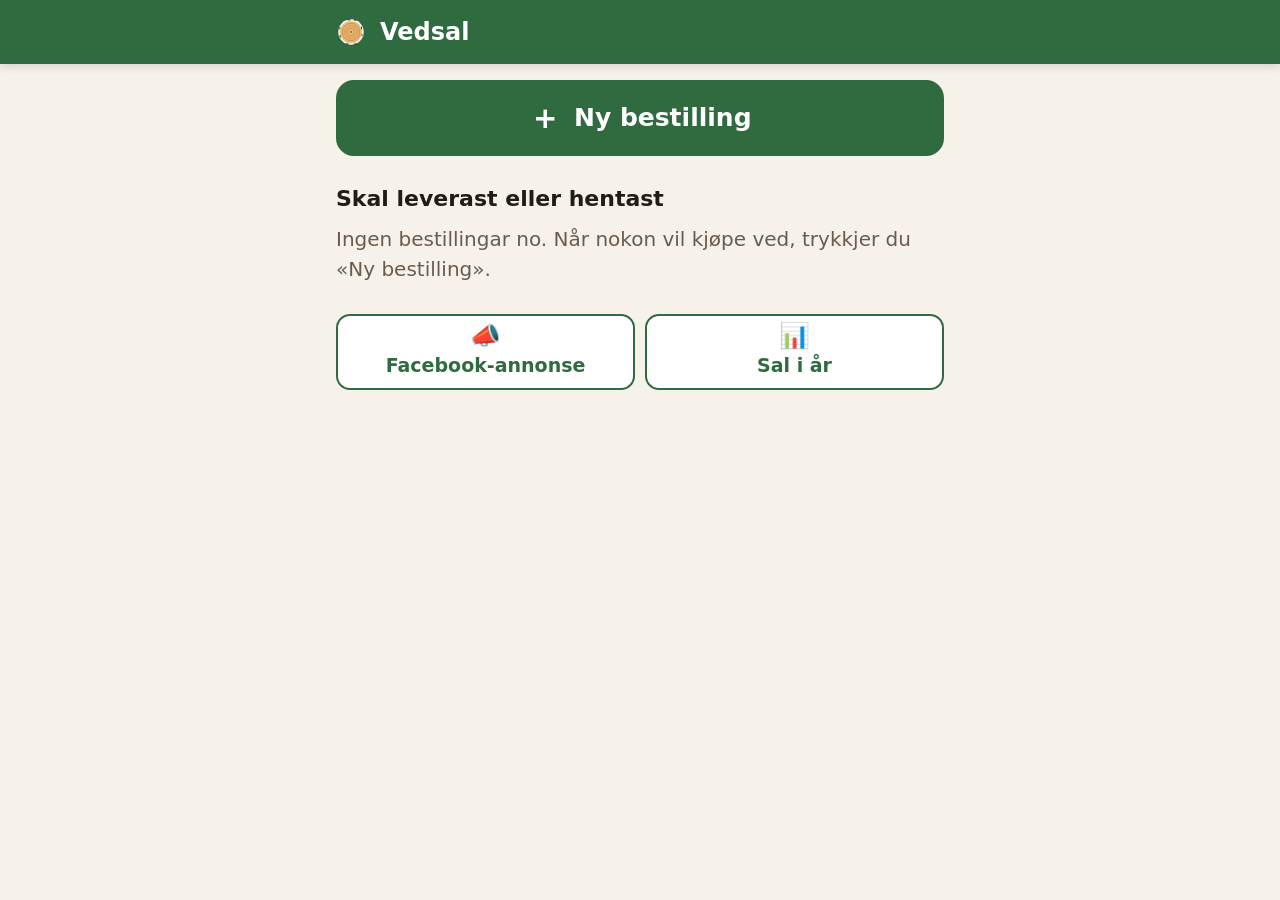
==== pappa.html @ 662dfa45 "Vedsal: bestillingsside og app for Ved frå Teigen Kundeside med priskalkulator og bestilling på SMS," ====
<!doctype html>
<html lang="nn">
<head>
<meta charset="utf-8">
<meta name="viewport" content="width=device-width, initial-scale=1, viewport-fit=cover">
<title>Vedsal</title>
<meta name="robots" content="noindex">
<meta name="theme-color" content="#2f6b3f">
<link rel="manifest" href="manifest.webmanifest">
<link rel="icon" href="ikon.svg" type="image/svg+xml">
<link rel="apple-touch-icon" href="ikon-180.png">
<link rel="stylesheet" href="stil.css">
<style>
  .app-topp { position: sticky; top: 0; z-index: 10; background: var(--gronn); color: #fff; padding-top: env(safe-area-inset-top); box-shadow: 0 2px 10px rgba(0,0,0,.15); }
  .app-topp-innhold { max-width: 640px; margin: 0 auto; display: flex; align-items: center; gap: 10px; min-height: 64px; padding: 0 12px; }
  .app-topp img { width: 38px; height: 38px; border-radius: 10px; }
  .app-tittel { font-weight: 800; font-size: 1.2em; white-space: nowrap; overflow: hidden; text-overflow: ellipsis; }
  .tilbake { background: rgba(255,255,255,.16); color: #fff; border: 0; border-radius: 12px; min-height: 48px; padding: 8px 16px; font-weight: 800; cursor: pointer; white-space: nowrap; flex: none; }
  .seksjon-tittel { margin: 30px 0 12px; font-size: 1.1em; display: flex; gap: 10px; align-items: center; }
  .antall-merke { background: var(--brun); color: #fff; border-radius: 999px; padding: 1px 11px; font-size: .85em; }
  .tom { color: var(--dempet); }
  .ordre { margin-bottom: 14px; }
  .ordre-topp { display: flex; justify-content: space-between; align-items: baseline; gap: 10px; }
  .ordre-navn { margin: 0; font-size: 1.2em; overflow-wrap: anywhere; }
  .ordre p { margin: 4px 0; overflow-wrap: anywhere; }
  .ordre-hva { font-weight: 700; }
  .ordre-notat { font-style: italic; }
  .ordre-pris { font-size: 1.15em; }
  .ordre-dato { color: var(--dempet); font-size: .85em; }
  .ordre .knapp-rad, .ordre .sporsmal { margin-top: 12px; }
  .ordre.ubetalt { border-left: 6px solid var(--gul-kant); }
  .sporsmal { display: grid; gap: 10px; }
  .sporsmal-tekst { font-weight: 800; margin: 0; font-size: 1.1em; }
  .hjem-meny { margin-top: 30px; }
  .ferdige { margin-top: 26px; }
  .ferdige summary { cursor: pointer; font-weight: 700; padding: 12px 0; min-height: 48px; }
  .ferdig-rad { display: flex; justify-content: space-between; align-items: center; gap: 10px; padding: 10px 0; border-bottom: 1px solid var(--linje); font-size: .9em; }
  .ferdig-rad a { flex: none; }
  .skjema-knapper { display: grid; gap: 12px; margin-top: 18px; }
  .slett { margin-top: 36px; }
  .tall-rute { display: grid; grid-template-columns: 1fr 1fr; gap: 10px; margin: 14px 0; }
  .tall-boks { background: var(--kort); border: 1px solid var(--linje); border-radius: 14px; padding: 14px; }
  .tall-boks.bred { grid-column: 1 / -1; }
  .tall-stort { font-size: 1.6em; font-weight: 800; line-height: 1.15; }
  .tall-navn { color: var(--dempet); font-size: .9em; }
  .aar-velger { display: grid; grid-template-columns: 64px 1fr 64px; align-items: center; gap: 8px; text-align: center; font-size: 1.3em; font-weight: 800; }
  .aar-velger .knapp { min-height: 52px; padding: 0; }
  .fremdrift { height: 16px; background: var(--linje); border-radius: 999px; overflow: hidden; margin: 8px 0; }
  .fremdrift > div { height: 100%; background: var(--gronn); }
  .maaned-tabell { width: 100%; border-collapse: collapse; }
  .maaned-tabell td, .maaned-tabell th { padding: 8px 0; border-bottom: 1px solid var(--linje); text-align: left; }
  .maaned-tabell td:last-child, .maaned-tabell th:last-child { text-align: right; }
  textarea.annonse { min-height: 380px; font-size: .9em; line-height: 1.45; }
  .stabel { display: grid; gap: 12px; }
</style>
</head>
<body class="stor">
<header class="app-topp">
  <div class="app-topp-innhold">
    <button id="tilbake" class="tilbake" type="button" hidden>‹ Tilbake</button>
    <img id="topp-ikon" src="ikon.svg" alt="">
    <span class="app-tittel" id="tittel">Vedsal</span>
  </div>
</header>
<main id="app" class="side"></main>
<noscript><p class="side">Appen treng JavaScript.</p></noscript>
<script src="config.js"></script>
<script src="felles.js"></script>
<script src="pappa.js"></script>
</body>
</html>
---- stil.css ----
/* Ved fra Teigen – felles stil for kundesida og pappa-appen */
:root {
  --bg: #f6f1e9;
  --kort: #ffffff;
  --tekst: #231c15;
  --dempet: #6a5c4d;
  --linje: #e2d8c9;
  --gronn: #2f6b3f;
  --gronn-mork: #24542f;
  --gronn-lys: #e5efe6;
  --brun: #8b4a1c;
  --brun-lys: #f3e5d6;
  --rod: #b3261e;
  --gul: #fff4d4;
  --gul-kant: #e2bb5f;
  --radius: 16px;
  --skygge: 0 1px 2px rgba(35, 28, 21, .06), 0 6px 18px rgba(35, 28, 21, .07);
  color-scheme: light dark;
}
@media (prefers-color-scheme: dark) {
  :root {
    --bg: #16130f;
    --kort: #221d17;
    --tekst: #f3ece2;
    --dempet: #b6a896;
    --linje: #3b3229;
    --gronn: #3d8150;
    --gronn-mork: #336d43;
    --gronn-lys: #1d3123;
    --brun: #d8935a;
    --brun-lys: #33251a;
    --rod: #ff8a80;
    --gul: #362d1c;
    --gul-kant: #8c7236;
  }
}

* { box-sizing: border-box; }
html { -webkit-text-size-adjust: 100%; }
body {
  margin: 0;
  background: var(--bg);
  color: var(--tekst);
  font: 18px/1.5 system-ui, -apple-system, "Segoe UI", Roboto, "Helvetica Neue", Arial, sans-serif;
}
body.stor { font-size: 20px; }
img { max-width: 100%; }
h1, h2, h3 { line-height: 1.2; margin: 0 0 .5em; }
p { margin: 0 0 .8em; }
a { color: var(--gronn); }
button, input, textarea { font: inherit; color: inherit; }
[hidden] { display: none !important; }

.side { max-width: 640px; margin: 0 auto; padding: 16px 16px 120px; }

/* ---------- Knapper ---------- */
.knapp {
  display: flex; align-items: center; justify-content: center; gap: .5em;
  width: 100%; min-height: 58px; padding: 12px 18px;
  border: 2px solid var(--gronn); border-radius: 14px;
  background: var(--kort); color: var(--gronn);
  font-weight: 700; text-decoration: none; text-align: center; cursor: pointer;
  -webkit-tap-highlight-color: transparent;
}
.knapp:active { transform: scale(.98); }
.knapp.primar { background: var(--gronn); color: #fff; }
.knapp.primar:active { background: var(--gronn-mork); }
.knapp.stor { min-height: 76px; font-size: 1.25em; border-radius: 18px; }
.knapp.fare { border-color: var(--rod); color: var(--rod); }
.knapp:disabled { opacity: .45; cursor: not-allowed; transform: none; }
.knapp-ikon { font-size: 1.3em; line-height: 1; }
.knapp-rad { display: grid; grid-template-columns: repeat(auto-fit, minmax(0, 1fr)); gap: 10px; }
.knapp-rad .knapp { min-height: 56px; padding: 8px 6px; font-size: .95em; flex-direction: column; gap: 2px; }
.lenkeknapp {
  background: none; border: 0; padding: 6px 2px; color: var(--gronn);
  font-weight: 700; text-decoration: underline; cursor: pointer;
}
:focus-visible { outline: 3px solid var(--brun); outline-offset: 2px; }

/* ---------- Kort og bokser ---------- */
.kort {
  background: var(--kort); border: 1px solid var(--linje); border-radius: var(--radius);
  box-shadow: var(--skygge); padding: 18px;
}
.hint { color: var(--dempet); font-size: .9em; }
.boks-gul { background: var(--gul); border: 1px solid var(--gul-kant); border-radius: 12px; padding: 12px 14px; }
.boks-gronn { background: var(--gronn-lys); border-radius: 12px; padding: 12px 14px; }

/* ---------- Skjema ---------- */
.steg { margin: 0 0 22px; }
.steg-tittel { display: flex; align-items: center; gap: 10px; font-size: 1.1em; }
.steg-nr {
  display: inline-grid; place-items: center; flex: none;
  width: 30px; height: 30px; border-radius: 50%;
  background: var(--brun); color: #fff; font-size: .8em; font-weight: 800;
}
.vare {
  display: flex; align-items: center; justify-content: space-between; gap: 12px;
  padding: 12px; margin-bottom: 10px; border: 2px solid var(--linje); border-radius: 14px; background: var(--kort);
}
.vare.valgt { border-color: var(--gronn); background: var(--gronn-lys); }
.vare-navn { font-weight: 700; }
.vare-detalj { color: var(--dempet); font-size: .88em; }
.teller { display: flex; align-items: center; gap: 6px; flex: none; }
.teller-knapp {
  width: 52px; height: 52px; border-radius: 50%; border: 2px solid var(--gronn);
  background: var(--kort); color: var(--gronn); font-size: 1.6em; font-weight: 700; line-height: 1; cursor: pointer;
  -webkit-tap-highlight-color: transparent;
}
.teller-knapp:active { background: var(--gronn); color: #fff; }
.teller-verdi { min-width: 2.2em; text-align: center; font-size: 1.35em; font-weight: 800; }

.valg-rad { display: grid; grid-template-columns: 1fr 1fr; gap: 10px; }
.valg {
  display: flex; flex-direction: column; align-items: center; gap: 4px;
  min-height: 84px; padding: 12px 8px; border: 2px solid var(--linje); border-radius: 14px;
  background: var(--kort); font-weight: 700; cursor: pointer; -webkit-tap-highlight-color: transparent;
}
.valg-ikon { font-size: 1.6em; line-height: 1; }
.valg[aria-pressed="true"] { border-color: var(--gronn); background: var(--gronn-lys); box-shadow: inset 0 0 0 1px var(--gronn); }

.adresse-boks { margin-top: 14px; }
.etikett { display: block; font-weight: 700; margin: 0 0 6px; }
.felt {
  width: 100%; min-height: 54px; padding: 12px 14px;
  border: 2px solid var(--linje); border-radius: 12px; background: var(--kort);
}
textarea.felt { min-height: 80px; resize: vertical; }
.felt:focus { border-color: var(--gronn); outline: none; }
.felt-kort { width: 8em; display: inline-block; }
.felt-gruppe { margin-bottom: 14px; }
.forslag { list-style: none; margin: 6px 0 0; padding: 0; border: 2px solid var(--linje); border-radius: 12px; overflow: hidden; background: var(--kort); }
.forslag li + li { border-top: 1px solid var(--linje); }
.forslag-knapp { display: block; width: 100%; text-align: left; padding: 14px; background: none; border: 0; cursor: pointer; }
.forslag-knapp:active { background: var(--gronn-lys); }
.forslag-tom { padding: 14px; color: var(--dempet); }
.avstand { margin-top: 10px; }
.avstand:empty { display: none; }
.frakt-rad { display: flex; flex-wrap: wrap; align-items: center; gap: 8px 12px; margin-top: 10px; }
.frakt-rad label { font-weight: 700; }
.laster::after { content: ""; display: inline-block; width: 1em; height: 1em; margin-left: .4em; vertical-align: -2px;
  border: 2px solid currentColor; border-right-color: transparent; border-radius: 50%; animation: spinn .8s linear infinite; }
@keyframes spinn { to { transform: rotate(360deg); } }

.oppsummering { background: var(--brun-lys); border-radius: var(--radius); padding: 14px 16px; margin-top: 6px; }
.oppsummering-tom { margin: 0; color: var(--dempet); }
.sum-tabell { width: 100%; border-collapse: collapse; }
.sum-tabell td { padding: 4px 0; vertical-align: top; }
.sum-tabell td:last-child { text-align: right; white-space: nowrap; padding-left: 12px; }
.sum-total td { border-top: 2px solid var(--brun); padding-top: 8px; font-size: 1.25em; font-weight: 800; }

/* ---------- Melding nederst («toast») ---------- */
.melding {
  position: fixed; left: 50%; bottom: 20px; z-index: 50;
  display: flex; align-items: center; gap: 14px;
  width: min(92vw, 560px); padding: 14px 16px; border-radius: 14px;
  background: #231c15; color: #fff; box-shadow: 0 8px 30px rgba(0, 0, 0, .3);
  transform: translate(-50%, 150%); transition: transform .25s ease; font-weight: 600;
}
.melding.synlig { transform: translate(-50%, 0); }
.melding span { flex: 1; }
.melding-knapp { background: #fff; color: #231c15; border: 0; border-radius: 10px; padding: 10px 14px; font-weight: 800; cursor: pointer; }
@media (prefers-color-scheme: dark) { .melding { background: #f3ece2; color: #231c15; } .melding-knapp { background: #231c15; color: #fff; } }
@media (prefers-reduced-motion: reduce) { .melding { transition: none; } .laster::after { animation: none; } }
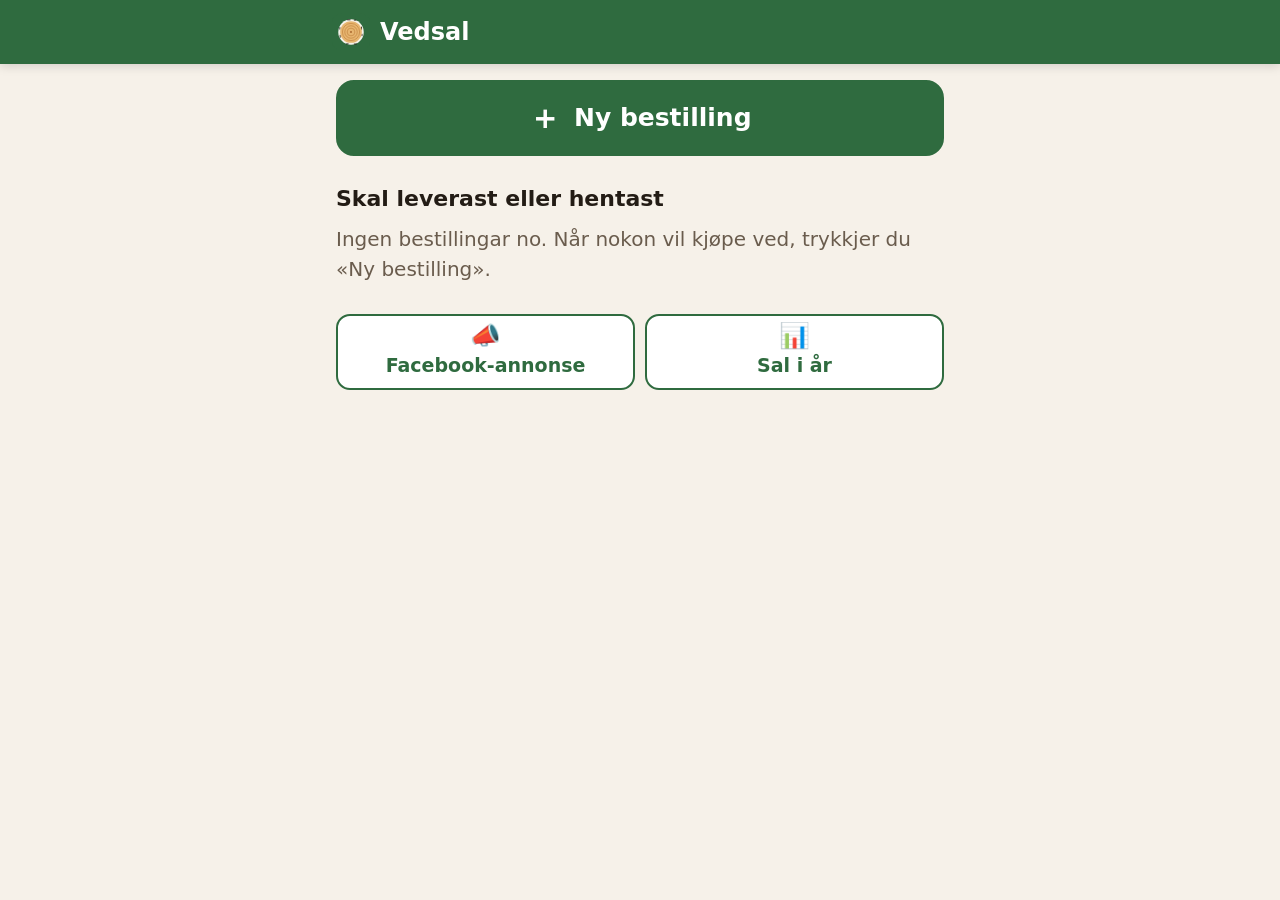
==== commit c701cf34: "Opphavsrett: LICENSE, merking i kode, app og dokument Co-Authored-By: Claude Opus 5.5 <noreply@anthr" ====
--- a/pappa.html
+++ b/pappa.html
@@ -1,4 +1,5 @@
 <!doctype html>
+<!-- © 2026 Benjamin Teigen. Alle rettigheter forbeholdt – se LICENSE. -->
 <html lang="nn">
 <head>
 <meta charset="utf-8">
--- a/stil.css
+++ b/stil.css
@@ -1,3 +1,4 @@
+/* © 2026 Benjamin Teigen. Alle rettigheter forbeholdt – se LICENSE. */
 /* Ved fra Teigen – felles stil for kundesida og pappa-appen */
 :root {
   --bg: #f6f1e9;
@@ -24,8 +25,8 @@
     --tekst: #f3ece2;
     --dempet: #b6a896;
     --linje: #3b3229;
-    --gronn: #3d8150;
-    --gronn-mork: #336d43;
+    --gronn: #4a9660;
+    --gronn-mork: #3d8150;
     --gronn-lys: #1d3123;
     --brun: #d8935a;
     --brun-lys: #33251a;
@@ -162,3 +163,21 @@
 .melding-knapp { background: #fff; color: #231c15; border: 0; border-radius: 10px; padding: 10px 14px; font-weight: 800; cursor: pointer; }
 @media (prefers-color-scheme: dark) { .melding { background: #f3ece2; color: #231c15; } .melding-knapp { background: #231c15; color: #fff; } }
 @media (prefers-reduced-motion: reduce) { .melding { transition: none; } .laster::after { animation: none; } }
+
+/* ---------- Utselt, kundeforslag og avtalt pris ---------- */
+.vare.utselt { opacity: .55; }
+.vare.utselt .vare-detalj { color: var(--rod); font-weight: 700; }
+.kunde-forslag { margin-top: 8px; display: grid; gap: 6px; }
+.kunde-knapp { border: 2px solid var(--gronn); border-radius: 12px; }
+.total-endre { margin-top: 8px; }
+.ferdig-lenker { display: flex; gap: 12px; flex: none; }
+.merkelapp { display: inline-block; background: #c62828; color: #fff; border-radius: 999px; padding: 1px 9px; margin-right: 8px;
+  font-size: .72em; font-weight: 800; letter-spacing: .03em; text-transform: uppercase; vertical-align: 2px; }
+.avkryss-rad { display: flex; gap: 12px; align-items: flex-start; padding: 12px 14px; margin-bottom: 14px;
+  border: 2px solid var(--linje); border-radius: 12px; background: var(--kort); cursor: pointer; }
+.avkryss { flex: none; width: 26px; height: 26px; margin: 1px 0 0; accent-color: var(--gronn); }
+.galleri { display: grid; grid-template-columns: repeat(3, 1fr); gap: 8px; }
+.bilete-val { padding: 0; border: 3px solid transparent; border-radius: 12px; background: none; cursor: pointer; text-align: center; }
+.bilete-val img { display: block; width: 100%; aspect-ratio: 1; object-fit: cover; border-radius: 9px; }
+.bilete-val span { display: block; font-size: .8em; font-weight: 700; padding: 4px 0; }
+.bilete-val[aria-pressed="true"] { border-color: var(--gronn); background: var(--gronn-lys); }
